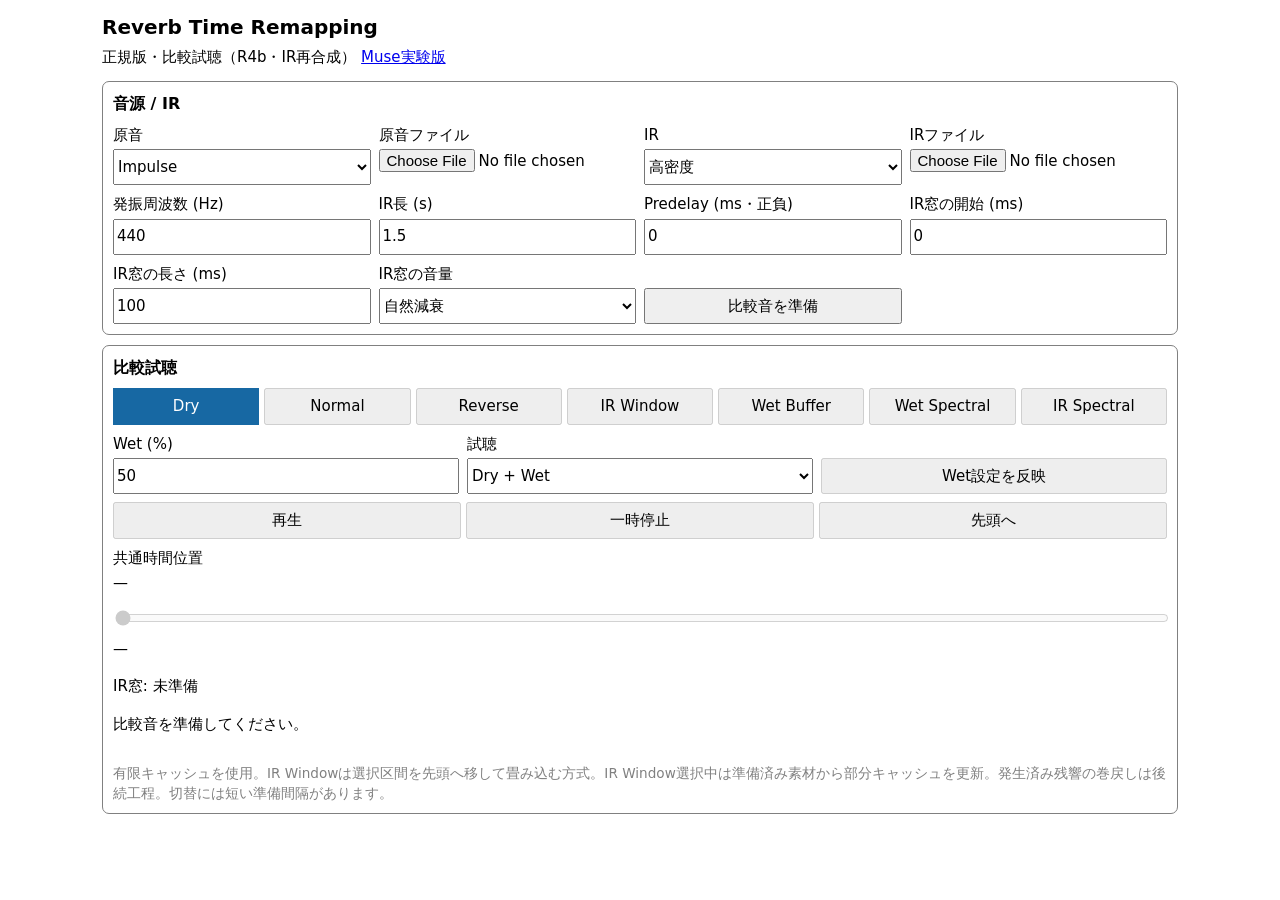
==== app/index.html @ 2ec61257 "Restore finite native audio input alongside shared WAV reader (#21)" ====
<!doctype html>
<html lang="ja"><head><meta charset="utf-8"><meta name="viewport" content="width=device-width,initial-scale=1">
<title>Reverb Time Remapping</title><link rel="stylesheet" href="style.css"></head>
<body><main>
<header><h1>Reverb Time Remapping</h1><p>正規版・比較試聴（R4b・IR再合成） <a href="../prototype/">Muse実験版</a></p></header>
<section aria-label="素材"><h2>音源 / IR</h2><div class="fields">
<label>原音<select id="source"><option value="impulse">Impulse</option><option value="sine">Sine</option><option value="square">Square</option><option value="saw">Saw</option><option value="noise">Noise</option><option value="chord">Chord</option><option value="piano-like">Piano風（合成）</option><option value="drums-like">Drums風（合成）</option><option value="file" disabled>読込音声</option></select></label>
<label>原音ファイル<input id="source-file" type="file" accept="audio/*,.wav,.mp3"></label>
<label>IR<select id="ir"><option value="dense">高密度</option><option value="delay">Delay</option><option value="sparse">初期反射</option><option value="band-decay">帯域別減衰</option><option value="file" disabled>読込音声</option></select></label>
<label>IRファイル<input id="ir-file" type="file" accept="audio/*,.wav,.mp3"></label>
<label>発振周波数 (Hz)<input id="frequency" type="number" min="20" max="20000" step="any" value="440"></label>
<label>IR長 (s)<input id="ir-length" type="number" min=".01" max="12" step="any" value="1.5"></label>
<label>Predelay (ms・正負)<input id="predelay" type="number" step="any" value="0"></label>
<label>IR窓の開始 (ms)<input id="ir-window-start" type="number" min="0" step="any" value="0"></label>
<label>IR窓の長さ (ms)<input id="ir-window-length" type="number" min="0.01" step="any" value="100"></label>
<label>IR窓の音量<select id="ir-calibration"><option value="natural">自然減衰</option><option value="compensated">RMS補正</option></select></label>
<button id="prepare" type="button">比較音を準備</button>
</div></section>
<section aria-label="比較試聴"><h2>比較試聴</h2><div class="modes" role="group" aria-label="方式">
<button data-mode="dry" aria-pressed="true">Dry</button><button data-mode="normal" aria-pressed="false">Normal</button><button data-mode="reverse" aria-pressed="false">Reverse</button><button data-mode="ir-window" aria-pressed="false">IR Window</button><button data-mode="wet-buffer" aria-pressed="false">Wet Buffer</button><button data-mode="wet-spectral" aria-pressed="false">Wet Spectral</button><button data-mode="ir-spectral" aria-pressed="false">IR Spectral</button>
</div><div class="fields">
<label>Wet (%)<input id="wet" inputmode="decimal" type="text"></label>
<label>試聴<select id="solo"><option value="mix">Dry + Wet</option><option value="dry">Dryのみ</option><option value="wet">Wetのみ</option></select></label><button id="apply-mix" disabled>Wet設定を反映</button>
</div><div class="modes"><button id="play" disabled>再生</button><button id="pause" disabled>一時停止</button><button id="stop" disabled>先頭へ</button></div>
<label>共通時間位置 <output id="time">—</output><input id="seek" type="range" min="0" max="1" step="1" value="0" disabled></label>
<div id="scrub-axes" hidden>
<h2>独立参照時間</h2>
<div class="fields">
<label>Wet参照音量<select id="wet-calibration"><option value="natural">自然減衰</option><option value="compensated">局所RMS補正</option></select></label>
<output id="wet-calibration-applied">Wet自然減衰 ×1</output>
<label>Source位置 <output id="source-position">—</output><input id="source-seek" type="range" min="0" max="1" step="1" value="0"></label>
<label>Source速度 (×)<input id="source-speed" type="number" min="-8" max="8" step="any" value="1"></label>
<label>Source反復<input id="source-repeat" type="checkbox"></label>
<label>Source反復方式<select id="source-loop-style"><option value="repeat">反復</option><option value="pingpong">往復</option></select></label>
<label>Source区間開始 (s)<input id="source-range-start" type="number" step="any" value="0"></label>
<label>Source区間終了 (s)<input id="source-range-end" type="number" step="any" value="0"></label>
<output id="source-range-applied">反復区間: —</output>
<label>Wet位置 <output id="wet-position">—</output><input id="wet-seek" type="range" min="0" max="1" step="1" value="0"></label>
<label>Wet速度 (×)<input id="wet-speed" type="number" min="-8" max="8" step="any" value="1"></label>
<label>Wet反復<input id="wet-repeat" type="checkbox"></label>
<label>Wet反復方式<select id="wet-loop-style"><option value="repeat">反復</option><option value="pingpong">往復</option></select></label>
<label>Wet区間開始 (s)<input id="wet-range-start" type="number" step="any" value="0"></label>
<label>Wet区間終了 (s)<input id="wet-range-end" type="number" step="any" value="0"></label>
<output id="wet-range-applied">反復区間: —</output>
</div><p class="note">0×: SourceとWet Bufferは局所50msループ、Wet Spectralは位相継続再合成。反復・往復区間は共通時間座標の秒で指定（終了点を含まない）。往復のPVは折返した波形文脈を解析します。固定時の局所波形は別。素材の無音部は無音。Wet補正は元のWetの局所50ms RMSを全体RMSへ近づける試聴用ゲインで、IR補正・Dry・Wet再合成自体は変更しません。Wetは準備済み通常残響の独立参照であり、現在のSource操作で再畳み込みしません。</p>
</div><div id="ir-live" hidden>
<label>IR窓の開始位置 (ms) <output id="window-request">—</output><input id="ir-window-scrub" type="range" min="0" max="1" step="any" value="0" disabled></label>
<p class="note">再生中も窓を更新できます。新しい有限キャッシュの準備まで前の音を維持します。</p>
</div><div id="ir-spectral-live" hidden>
<h2>IRスペクトル再合成</h2>
<div class="fields">
<label>IR参照開始 (ms)<input id="ir-spectral-start" type="number" min="0" step="any" value="0"></label>
<label>IR参照開始 <output id="ir-spectral-request">—</output><input id="ir-spectral-scrub" type="range" min="0" max="1" step="any" value="0"></label>
<label>IR参照速度 (×)<input id="ir-spectral-speed" type="number" min="-8" max="8" step="any" value="1"></label>
<label>再合成長 (ms)<input id="ir-spectral-length" type="number" min="0.01" step="any" value="100"></label>
<label>IR範囲外<select id="ir-spectral-boundary"><option value="zero">無音</option><option value="repeat">反復</option><option value="pingpong">往復</option></select></label>
<label>IR反復開始 (ms)<input id="ir-spectral-range-start" type="number" min="0" step="any" value="0"></label>
<label>IR反復終了 (ms)<input id="ir-spectral-range-end" type="number" min="0.01" step="any" value="100"></label>
<label>分析窓 (sample)<select id="ir-spectral-fft"><option>1024</option><option selected>2048</option><option>4096</option><option>8192</option></select></label>
<label>IR再合成音量<select id="ir-spectral-calibration"><option value="natural">自然減衰</option><option value="compensated">RMS補正</option></select></label>
</div><p><output id="ir-spectral-applied">IR未準備</output></p>
<p class="note">0×でも局所波形の振動は継続。往復は元IRの分析中心のみを折り返し、周囲の波形文脈は維持します。IR自身を有限カーネルへ再合成し、原音に畳み込みます。元IRより長い有限再合成はPCM予算内で比較範囲を拡張します。計算中は旧音を維持。既発生Wetの巻戻しとは異なります。</p>
</div><output id="gain">—</output><p><output id="window-range">IR窓: 未準備</output></p><p id="status" role="status" aria-live="polite">比較音を準備してください。</p>
<p class="note">有限キャッシュを使用。IR Windowは選択区間を先頭へ移して畳み込む方式。IR Window選択中は準備済み素材から部分キャッシュを更新。発生済み残響の巻戻しは後続工程。切替には短い準備間隔があります。</p></section>
</main><script type="module" src="main.mjs"></script></body></html>
---- app/style.css ----
*{box-sizing:border-box}html{color-scheme:light dark}body{margin:0;font:15px system-ui,sans-serif;line-height:1.5;background:Canvas;color:CanvasText}main{width:100%;padding:12px;max-width:1100px;margin:auto}h1{font-size:1.25rem;margin:0}h2{font-size:1rem;margin:0 0 8px}header p{margin:4px 0 12px}section{border:1px solid GrayText;border-radius:7px;padding:10px;margin-bottom:10px}.fields{display:grid;grid-template-columns:repeat(auto-fit,minmax(min(100%,220px),1fr));gap:8px;align-items:end}label{display:grid;gap:3px;min-width:0}input,select,button{font:inherit;color:inherit;min-width:0;max-width:100%;min-height:36px}input[type=file]{width:100%}button{cursor:pointer;padding:5px 10px}button[aria-pressed=true]{background:#1768a3;color:white;border:2px solid #1768a3}.modes{display:flex;gap:5px;flex-wrap:wrap;margin:8px 0}.modes button{flex:1}input[type=range]{width:100%}#status{min-height:3em;margin:5px 0;overflow-wrap:anywhere}.note{font-size:.85rem;color:GrayText;margin:0}[aria-invalid=true]{outline:2px solid #c44}output{font-variant-numeric:tabular-nums}a{color:LinkText}
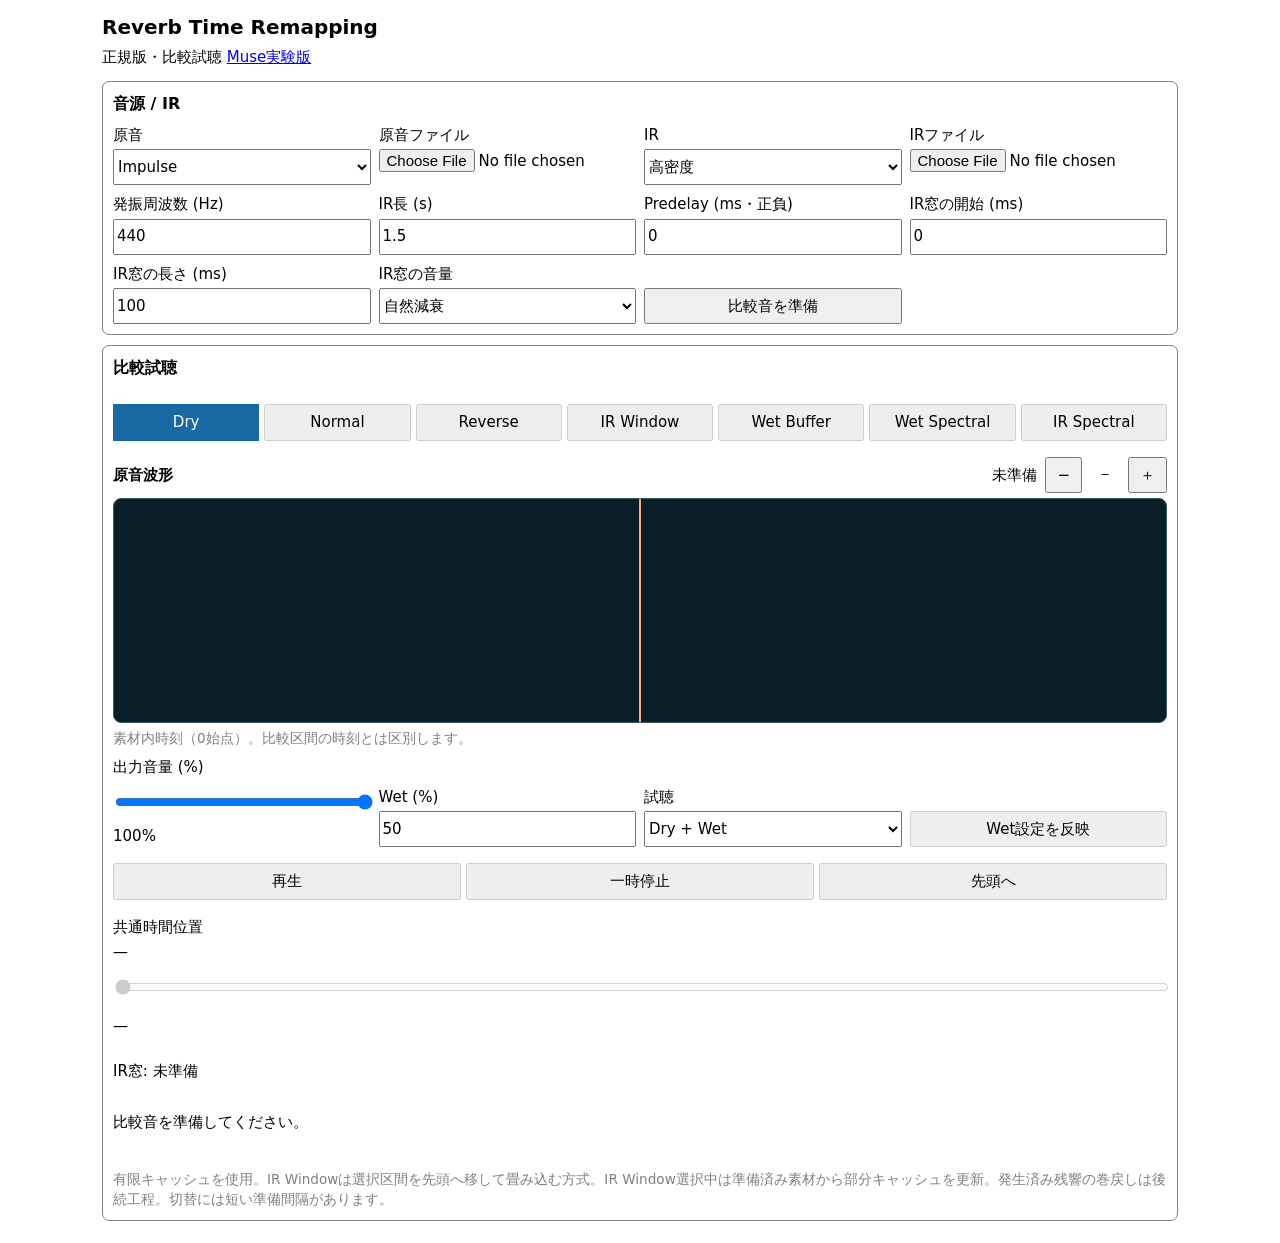
==== commit fb3f3daa: "P1-A1: ATF原音波形エディタと独立出力音量を正規プレイヤーへ接続" ====
--- a/app/index.html
+++ b/app/index.html
@@ -1,8 +1,8 @@
 <!doctype html>
 <html lang="ja"><head><meta charset="utf-8"><meta name="viewport" content="width=device-width,initial-scale=1">
-<title>Reverb Time Remapping</title><link rel="stylesheet" href="style.css"></head>
+<title>Reverb Time Remapping</title><link rel="stylesheet" href="style.css"><link rel="stylesheet" href="../shared/fw/digit-wheel-picker.css"><link rel="stylesheet" href="../shared/fw/parameter-context-menu.css"></head>
 <body><main>
-<header><h1>Reverb Time Remapping</h1><p>正規版・比較試聴（R4b・IR再合成） <a href="../prototype/">Muse実験版</a></p></header>
+<header><h1>Reverb Time Remapping</h1><p>正規版・比較試聴 <a href="../prototype/">Muse実験版</a></p></header>
 <section aria-label="素材"><h2>音源 / IR</h2><div class="fields">
 <label>原音<select id="source"><option value="impulse">Impulse</option><option value="sine">Sine</option><option value="square">Square</option><option value="saw">Saw</option><option value="noise">Noise</option><option value="chord">Chord</option><option value="piano-like">Piano風（合成）</option><option value="drums-like">Drums風（合成）</option><option value="file" disabled>読込音声</option></select></label>
 <label>原音ファイル<input id="source-file" type="file" accept="audio/*,.wav,.mp3"></label>
@@ -16,9 +16,17 @@
 <label>IR窓の音量<select id="ir-calibration"><option value="natural">自然減衰</option><option value="compensated">RMS補正</option></select></label>
 <button id="prepare" type="button">比較音を準備</button>
 </div></section>
-<section aria-label="比較試聴"><h2>比較試聴</h2><div class="modes" role="group" aria-label="方式">
+<section aria-label="比較試聴" class="audition"><h2>比較試聴</h2><div class="modes" role="group" aria-label="方式">
 <button data-mode="dry" aria-pressed="true">Dry</button><button data-mode="normal" aria-pressed="false">Normal</button><button data-mode="reverse" aria-pressed="false">Reverse</button><button data-mode="ir-window" aria-pressed="false">IR Window</button><button data-mode="wet-buffer" aria-pressed="false">Wet Buffer</button><button data-mode="wet-spectral" aria-pressed="false">Wet Spectral</button><button data-mode="ir-spectral" aria-pressed="false">IR Spectral</button>
-</div><div class="fields">
+</div>
+<div class="source-wave" id="source-wave-panel" aria-label="原音波形">
+<div class="wave-editor-toolbar"><strong>原音波形</strong><output id="source-wave-position">未準備</output><div class="wave-zoom-actions"><button id="wave-zoom-out" type="button" aria-label="波形を縮小">−</button><output id="wave-zoom-label" aria-live="off">—</output><button id="wave-zoom-in" type="button" aria-label="波形を拡大">＋</button></div></div>
+<div class="wave-detail-wrap" id="wave-detail-wrap"><canvas id="wave-detail" role="slider" tabindex="0" aria-label="原音の位置。タップ・ドラッグ・矢印キーで移動、ピンチまたはプラスマイナスで拡縮" aria-valuemin="0" aria-valuemax="0" aria-valuenow="0"></canvas>
+<div class="wave-detail-ruler" aria-hidden="true" hidden><span data-ruler-tick="0"></span><span data-ruler-tick="1"></span><span data-ruler-tick="2"></span><span data-ruler-tick="3"></span><span data-ruler-tick="4"></span></div>
+<span class="wave-center-head" aria-hidden="true"></span><span id="wave-a-marker" class="wave-marker" hidden aria-hidden="true">A</span><span id="wave-b-marker" class="wave-marker wave-marker-b" hidden aria-hidden="true">B</span><span id="wave-overview-selection" hidden></span></div>
+<p class="note" id="source-wave-note">素材内時刻（0始点）。比較区間の時刻とは区別します。</p></div>
+<div class="fields">
+<label>出力音量 (%)<input id="master-volume" type="range" min="0" max="100" step="any" value="100"><output id="master-volume-value">100%</output></label>
 <label>Wet (%)<input id="wet" inputmode="decimal" type="text"></label>
 <label>試聴<select id="solo"><option value="mix">Dry + Wet</option><option value="dry">Dryのみ</option><option value="wet">Wetのみ</option></select></label><button id="apply-mix" disabled>Wet設定を反映</button>
 </div><div class="modes"><button id="play" disabled>再生</button><button id="pause" disabled>一時停止</button><button id="stop" disabled>先頭へ</button></div>
--- a/app/style.css
+++ b/app/style.css
@@ -1 +1,19 @@
 *{box-sizing:border-box}html{color-scheme:light dark}body{margin:0;font:15px system-ui,sans-serif;line-height:1.5;background:Canvas;color:CanvasText}main{width:100%;padding:12px;max-width:1100px;margin:auto}h1{font-size:1.25rem;margin:0}h2{font-size:1rem;margin:0 0 8px}header p{margin:4px 0 12px}section{border:1px solid GrayText;border-radius:7px;padding:10px;margin-bottom:10px}.fields{display:grid;grid-template-columns:repeat(auto-fit,minmax(min(100%,220px),1fr));gap:8px;align-items:end}label{display:grid;gap:3px;min-width:0}input,select,button{font:inherit;color:inherit;min-width:0;max-width:100%;min-height:36px}input[type=file]{width:100%}button{cursor:pointer;padding:5px 10px}button[aria-pressed=true]{background:#1768a3;color:white;border:2px solid #1768a3}.modes{display:flex;gap:5px;flex-wrap:wrap;margin:8px 0}.modes button{flex:1}input[type=range]{width:100%}#status{min-height:3em;margin:5px 0;overflow-wrap:anywhere}.note{font-size:.85rem;color:GrayText;margin:0}[aria-invalid=true]{outline:2px solid #c44}output{font-variant-numeric:tabular-nums}a{color:LinkText}
+
+/* The ATF editor owns gestures, signal painting and the ruler. These scoped
+   layout rules adapt its existing wave-detail structure to RTR's panel,
+   rather than loading ATF's app-specific global stylesheet. */
+.audition{display:grid;gap:8px}.source-wave{display:grid;gap:5px;min-width:0}
+.wave-editor-toolbar{display:flex;align-items:center;gap:8px;flex-wrap:wrap}
+#source-wave-position{margin-inline-start:auto}.wave-zoom-actions{display:flex;align-items:center;gap:5px;user-select:none;-webkit-user-select:none}
+.wave-zoom-actions button{min-width:36px;touch-action:none;user-select:none;-webkit-user-select:none;-webkit-touch-callout:none}
+.wave-zoom-actions output{min-width:5ch;text-align:center;font:12px ui-monospace,monospace}
+.wave-detail-wrap{position:relative;overflow:hidden;border:1px solid #3a6064;border-radius:8px;background:#0a1e27;height:clamp(140px,25vh,225px);touch-action:none}
+.wave-detail-wrap canvas{display:block;width:100%;height:100%;touch-action:none;cursor:grab;outline-offset:-3px}
+.wave-detail-wrap canvas:active{cursor:grabbing}
+.wave-detail-ruler{position:absolute;inset:0;pointer-events:none;color:#b8dfdb;font:11px ui-monospace,monospace}
+.wave-detail-ruler>[data-ruler-tick]{position:absolute;top:3px;white-space:nowrap}
+.wave-center-head{position:absolute;z-index:4;pointer-events:none;top:0;bottom:0;left:50%;width:2px;transform:translateX(-50%);background:#ffac72}
+.wave-marker{position:absolute;pointer-events:none;top:28px;transform:translateX(-50%);padding:2px 6px;font-size:12px;font-weight:bold;color:#11232a;background:#6be2c4;border-radius:3px}.wave-marker-b{background:#ffd38a}
+.source-wave[data-loop-available=false] .wave-marker{display:none!important}
+@media(max-width:560px){main{padding:8px}.audition .fields{grid-template-columns:repeat(auto-fit,minmax(min(100%,150px),1fr))}.wave-detail-wrap{height:clamp(124px,23vh,210px)}}
--- a/shared/fw/digit-wheel-picker.css
+++ b/shared/fw/digit-wheel-picker.css
@@ -0,0 +1,34 @@
+.vr-wheel-overlay{position:fixed;inset:0;z-index:3000;display:flex;align-items:flex-end;justify-content:center}
+.vr-wheel-overlay[hidden]{display:none!important}
+.vr-wheel-backdrop{position:absolute;inset:0;background:rgba(0,0,0,.58)}
+.vr-wheel-sheet{position:relative;box-sizing:border-box;width:min(100%,440px);
+  max-height:min(420px,92dvh);padding:0 8px max(12px,env(safe-area-inset-bottom));
+  border:1px solid #578276;border-radius:16px 16px 0 0;
+  background:#173831;color:#e8fff7;box-shadow:0 -8px 32px #0007}
+.vr-wheel-header{display:flex;align-items:center;justify-content:space-between;
+  gap:8px;padding:10px 3px;font-size:14px}
+.vr-wheel-header button{min-width:68px;min-height:40px;padding:5px 9px;
+  color:#d8fff0;background:#275147;border:1px solid #658f83;border-radius:7px}
+.vr-wheel-scroller{position:relative;overflow:hidden}
+.vr-wheel-columns{display:flex;align-items:center;justify-content:safe center;
+  gap:3px;padding:0 4px;max-width:100%;overflow-x:auto;scrollbar-width:thin}
+.vr-wheel-track{flex:0 0 32px;width:32px;height:210px;overflow-y:auto;
+  position:relative;scroll-snap-type:y mandatory;overscroll-behavior:contain;
+  -webkit-overflow-scrolling:touch;scrollbar-width:none;touch-action:pan-x pan-y;
+  border-radius:5px;outline-offset:-2px}
+.vr-wheel-track::-webkit-scrollbar{display:none}
+.vr-wheel-pad{height:84px;min-height:84px;scroll-snap-align:none}
+.vr-wheel-item{height:42px;display:flex;align-items:center;justify-content:center;
+  font-size:19px;font-variant-numeric:tabular-nums;scroll-snap-align:center;
+  color:#8eaca4;user-select:none}
+.vr-wheel-item.is-selected{color:#fff;font-weight:700}
+.vr-wheel-dot{align-self:center;flex:0 0 7px;text-align:center;font-size:19px}
+.vr-wheel-selection{position:absolute;left:0;right:0;top:84px;height:42px;
+  border-block:1px solid #8bdbc5;background:rgba(126,213,184,.1);
+  border-radius:6px;pointer-events:none}
+.vr-wheel-value{display:block;text-align:center;min-height:22px;
+  margin:6px 0 2px;color:#c8eade;font-size:14px;font-variant-numeric:tabular-nums}
+.vr-wheel-value[data-valid="false"]{color:#ffd3aa}
+@media(max-width:360px){.vr-wheel-track{flex-basis:28px;width:28px}
+  .vr-wheel-item{font-size:17px}.vr-wheel-columns{gap:2px}}
+@media(prefers-reduced-motion:reduce){.vr-wheel-track{scroll-behavior:auto}}
--- a/shared/fw/parameter-context-menu.css
+++ b/shared/fw/parameter-context-menu.css
@@ -0,0 +1,13 @@
+/* Shared transient parameter context menu, including snap and radio options. */
+#fw-unit-snap-menu{position:fixed;z-index:2147483645;min-width:180px;
+ max-width:calc(100vw - 16px);padding:5px;border:1px solid #477e75;
+ border-radius:9px;background:#132b2f;box-shadow:0 12px 32px #000a;
+ color:#e6f8f2;font:13px/1.3 system-ui,sans-serif}
+#fw-unit-snap-menu[hidden]{display:none!important}
+#fw-unit-snap-menu button{display:block;width:100%;border:0;border-radius:6px;
+ padding:11px 14px;text-align:left;background:transparent;color:inherit;font:inherit;
+ cursor:pointer;white-space:nowrap}
+#fw-unit-snap-menu button:hover,#fw-unit-snap-menu button:focus-visible{
+ background:#315f56;outline:2px solid #8edec7;outline-offset:-2px}
+#fw-unit-snap-menu button[role=menuitemradio][aria-checked=true]{font-weight:700;background:#315f56}
+#fw-unit-snap-menu button[role=menuitemradio][aria-checked=true]::before{content:'✓ ';color:#8edec7}
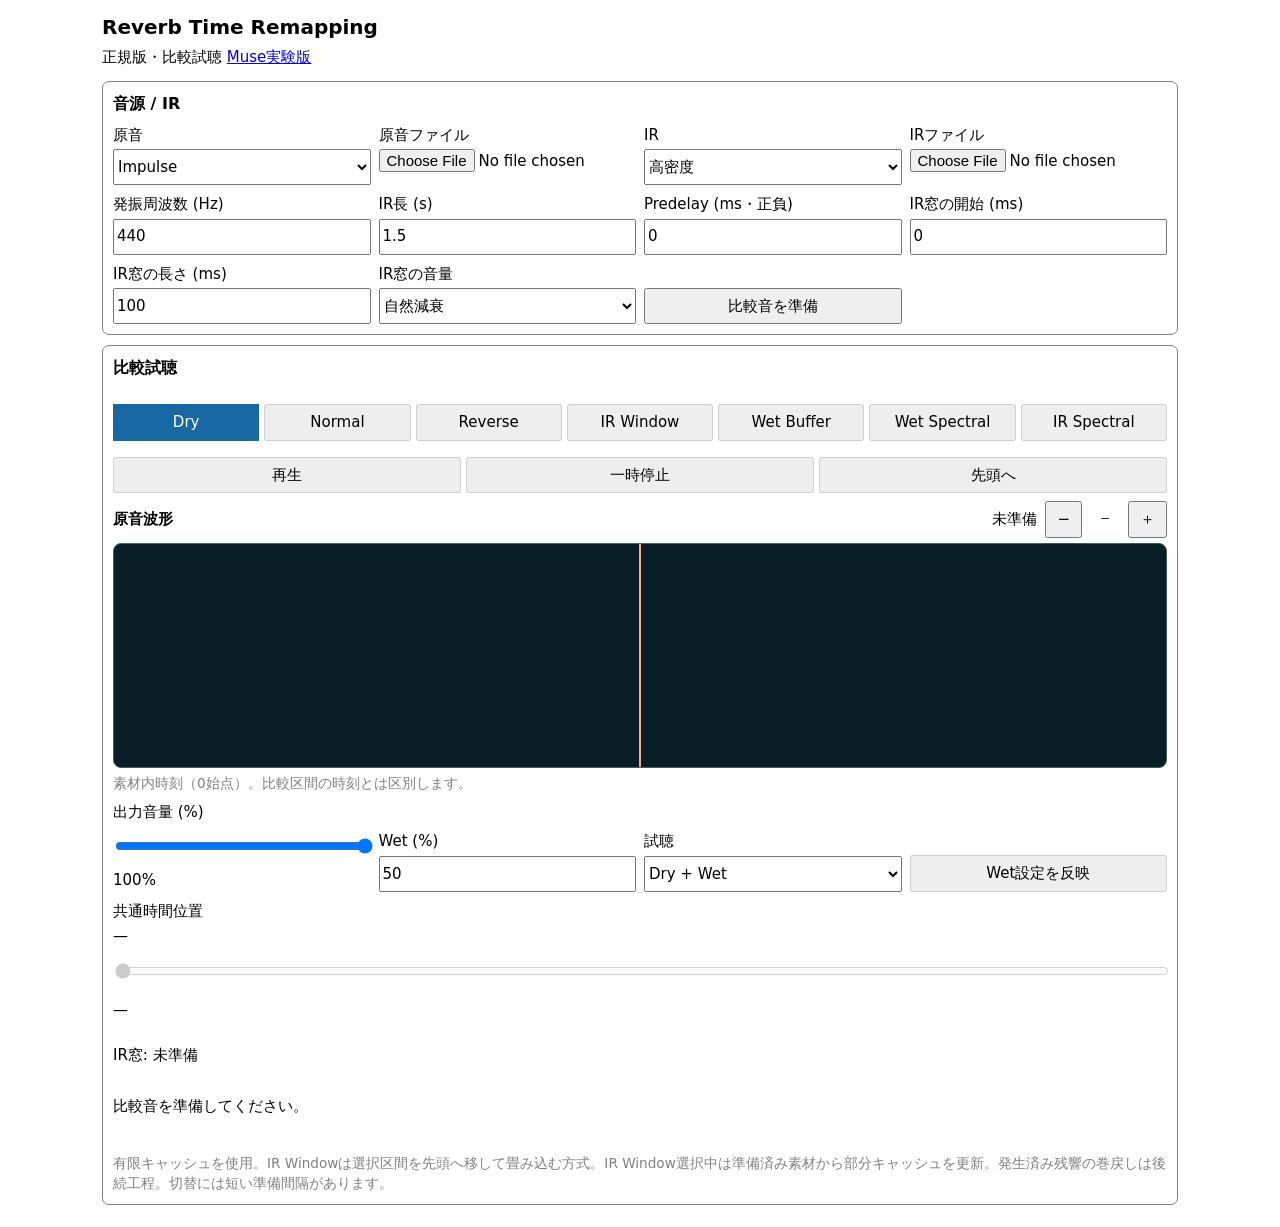
==== commit d63354b1: "P1-A1: モバイルのintrinsic幅と主要transport配置を修正" ====
--- a/app/index.html
+++ b/app/index.html
@@ -19,6 +19,7 @@
 <section aria-label="比較試聴" class="audition"><h2>比較試聴</h2><div class="modes" role="group" aria-label="方式">
 <button data-mode="dry" aria-pressed="true">Dry</button><button data-mode="normal" aria-pressed="false">Normal</button><button data-mode="reverse" aria-pressed="false">Reverse</button><button data-mode="ir-window" aria-pressed="false">IR Window</button><button data-mode="wet-buffer" aria-pressed="false">Wet Buffer</button><button data-mode="wet-spectral" aria-pressed="false">Wet Spectral</button><button data-mode="ir-spectral" aria-pressed="false">IR Spectral</button>
 </div>
+<div class="transport-row"><div class="modes"><button id="play" disabled>再生</button><button id="pause" disabled>一時停止</button><button id="stop" disabled>先頭へ</button></div></div>
 <div class="source-wave" id="source-wave-panel" aria-label="原音波形">
 <div class="wave-editor-toolbar"><strong>原音波形</strong><output id="source-wave-position">未準備</output><div class="wave-zoom-actions"><button id="wave-zoom-out" type="button" aria-label="波形を縮小">−</button><output id="wave-zoom-label" aria-live="off">—</output><button id="wave-zoom-in" type="button" aria-label="波形を拡大">＋</button></div></div>
 <div class="wave-detail-wrap" id="wave-detail-wrap"><canvas id="wave-detail" role="slider" tabindex="0" aria-label="原音の位置。タップ・ドラッグ・矢印キーで移動、ピンチまたはプラスマイナスで拡縮" aria-valuemin="0" aria-valuemax="0" aria-valuenow="0"></canvas>
@@ -29,7 +30,7 @@
 <label>出力音量 (%)<input id="master-volume" type="range" min="0" max="100" step="any" value="100"><output id="master-volume-value">100%</output></label>
 <label>Wet (%)<input id="wet" inputmode="decimal" type="text"></label>
 <label>試聴<select id="solo"><option value="mix">Dry + Wet</option><option value="dry">Dryのみ</option><option value="wet">Wetのみ</option></select></label><button id="apply-mix" disabled>Wet設定を反映</button>
-</div><div class="modes"><button id="play" disabled>再生</button><button id="pause" disabled>一時停止</button><button id="stop" disabled>先頭へ</button></div>
+</div>
 <label>共通時間位置 <output id="time">—</output><input id="seek" type="range" min="0" max="1" step="1" value="0" disabled></label>
 <div id="scrub-axes" hidden>
 <h2>独立参照時間</h2>
--- a/app/style.css
+++ b/app/style.css
@@ -3,12 +3,12 @@
 /* The ATF editor owns gestures, signal painting and the ruler. These scoped
    layout rules adapt its existing wave-detail structure to RTR's panel,
    rather than loading ATF's app-specific global stylesheet. */
-.audition{display:grid;gap:8px}.source-wave{display:grid;gap:5px;min-width:0}
+.audition{display:grid;grid-template-columns:minmax(0,1fr);gap:8px;min-width:0}.audition>*{min-width:0}.source-wave{display:grid;grid-template-columns:minmax(0,1fr);gap:5px;min-width:0}.transport-row .modes{margin:0}.transport-row button{flex:1 1 0;min-width:0}
 .wave-editor-toolbar{display:flex;align-items:center;gap:8px;flex-wrap:wrap}
 #source-wave-position{margin-inline-start:auto}.wave-zoom-actions{display:flex;align-items:center;gap:5px;user-select:none;-webkit-user-select:none}
 .wave-zoom-actions button{min-width:36px;touch-action:none;user-select:none;-webkit-user-select:none;-webkit-touch-callout:none}
 .wave-zoom-actions output{min-width:5ch;text-align:center;font:12px ui-monospace,monospace}
-.wave-detail-wrap{position:relative;overflow:hidden;border:1px solid #3a6064;border-radius:8px;background:#0a1e27;height:clamp(140px,25vh,225px);touch-action:none}
+.wave-detail-wrap{position:relative;overflow:hidden;min-width:0;border:1px solid #3a6064;border-radius:8px;background:#0a1e27;height:clamp(140px,25vh,225px);touch-action:none}
 .wave-detail-wrap canvas{display:block;width:100%;height:100%;touch-action:none;cursor:grab;outline-offset:-3px}
 .wave-detail-wrap canvas:active{cursor:grabbing}
 .wave-detail-ruler{position:absolute;inset:0;pointer-events:none;color:#b8dfdb;font:11px ui-monospace,monospace}
@@ -17,3 +17,8 @@
 .wave-marker{position:absolute;pointer-events:none;top:28px;transform:translateX(-50%);padding:2px 6px;font-size:12px;font-weight:bold;color:#11232a;background:#6be2c4;border-radius:3px}.wave-marker-b{background:#ffd38a}
 .source-wave[data-loop-available=false] .wave-marker{display:none!important}
 @media(max-width:560px){main{padding:8px}.audition .fields{grid-template-columns:repeat(auto-fit,minmax(min(100%,150px),1fr))}.wave-detail-wrap{height:clamp(124px,23vh,210px)}}
+
+/* Prevent intrinsic canvas backing-store and form values from widening a
+   mobile CSS viewport. No overflow clipping of controls. */
+main,section,.fields,.wave-editor-toolbar{min-width:0}
+.audition .note{overflow-wrap:anywhere}
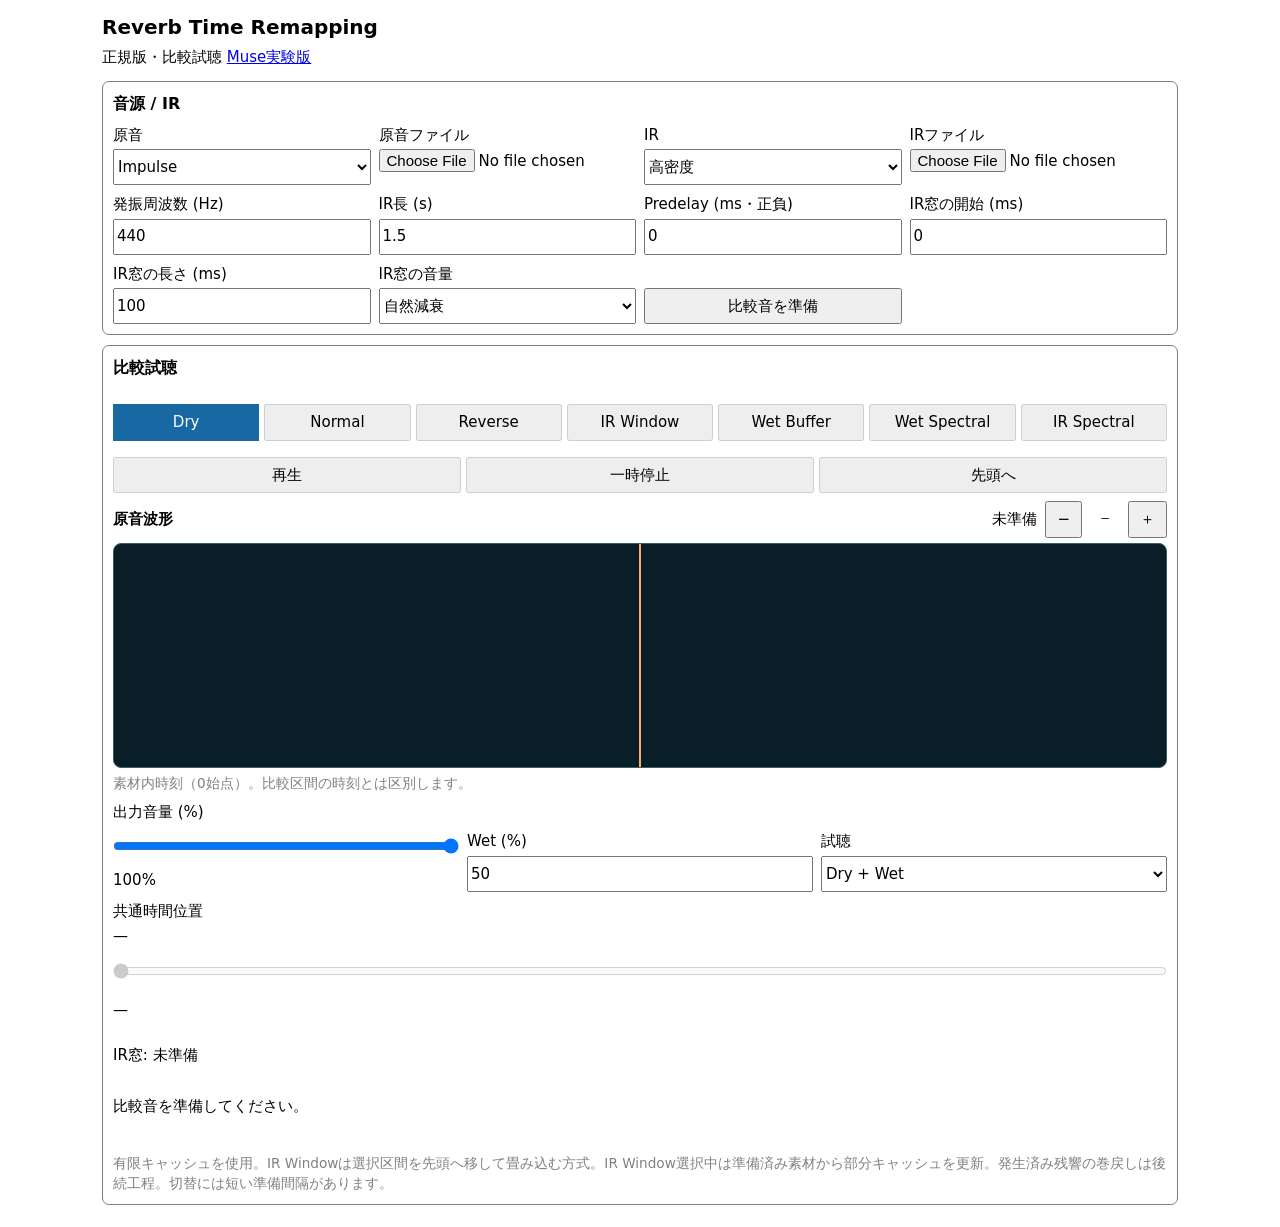
==== commit 5d16e939: "feat: auto-prepare comparison audio" ====
--- a/app/index.html
+++ b/app/index.html
@@ -29,7 +29,7 @@
 <div class="fields">
 <label>出力音量 (%)<input id="master-volume" type="range" min="0" max="100" step="any" value="100"><output id="master-volume-value">100%</output></label>
 <label>Wet (%)<input id="wet" inputmode="decimal" type="text"></label>
-<label>試聴<select id="solo"><option value="mix">Dry + Wet</option><option value="dry">Dryのみ</option><option value="wet">Wetのみ</option></select></label><button id="apply-mix" disabled>Wet設定を反映</button>
+<label>試聴<select id="solo"><option value="mix">Dry + Wet</option><option value="dry">Dryのみ</option><option value="wet">Wetのみ</option></select></label>
 </div>
 <label>共通時間位置 <output id="time">—</output><input id="seek" type="range" min="0" max="1" step="1" value="0" disabled></label>
 <div id="scrub-axes" hidden>
--- a/app/style.css
+++ b/app/style.css
@@ -22,3 +22,10 @@
    mobile CSS viewport. No overflow clipping of controls. */
 main,section,.fields,.wave-editor-toolbar{min-width:0}
 .audition .note{overflow-wrap:anywhere}
+
+/* Constrain intrinsic label tracks; long status/filename text must wrap,
+   not enlarge the mobile layout viewport. Native ranges use their full
+   available track, without the UA's extra horizontal margins. */
+body{overflow-wrap:anywhere;-webkit-text-size-adjust:100%;text-size-adjust:100%}
+label{grid-template-columns:minmax(0,1fr)}
+input[type=range]{margin-inline:0;min-inline-size:0}
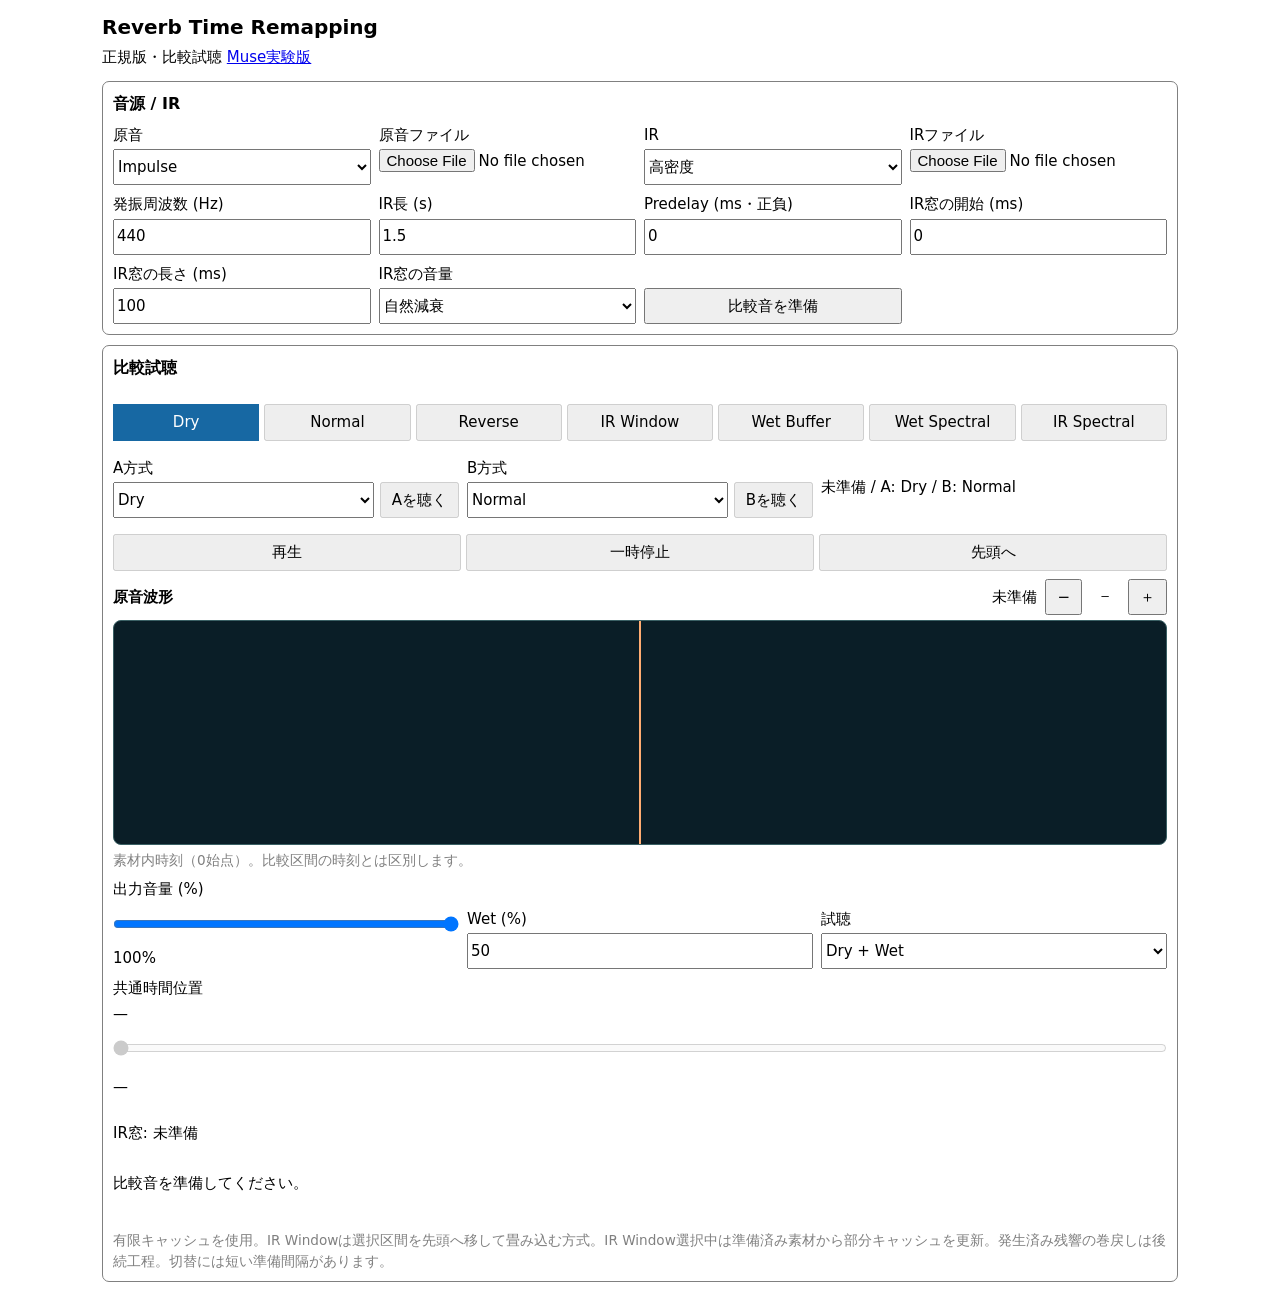
==== commit b660b63f: "feat: add A/B mode selection" ====
--- a/app/index.html
+++ b/app/index.html
@@ -18,6 +18,11 @@
 </div></section>
 <section aria-label="比較試聴" class="audition"><h2>比較試聴</h2><div class="modes" role="group" aria-label="方式">
 <button data-mode="dry" aria-pressed="true">Dry</button><button data-mode="normal" aria-pressed="false">Normal</button><button data-mode="reverse" aria-pressed="false">Reverse</button><button data-mode="ir-window" aria-pressed="false">IR Window</button><button data-mode="wet-buffer" aria-pressed="false">Wet Buffer</button><button data-mode="wet-spectral" aria-pressed="false">Wet Spectral</button><button data-mode="ir-spectral" aria-pressed="false">IR Spectral</button>
+</div>
+<div class="ab-controls" role="group" aria-label="A/B方式比較">
+<div class="ab-side"><label>A方式<select id="ab-a-mode"></select></label><button id="ab-listen-a" type="button" aria-pressed="false">Aを聴く</button></div>
+<div class="ab-side"><label>B方式<select id="ab-b-mode"></select></label><button id="ab-listen-b" type="button" aria-pressed="false">Bを聴く</button></div>
+<output id="ab-state">未準備</output>
 </div>
 <div class="transport-row"><div class="modes"><button id="play" disabled>再生</button><button id="pause" disabled>一時停止</button><button id="stop" disabled>先頭へ</button></div></div>
 <div class="source-wave" id="source-wave-panel" aria-label="原音波形">
@@ -51,9 +56,22 @@
 <label>Wet区間開始 (s)<input id="wet-range-start" type="number" step="any" value="0"></label>
 <label>Wet区間終了 (s)<input id="wet-range-end" type="number" step="any" value="0"></label>
 <output id="wet-range-applied">反復区間: —</output>
-</div><p class="note">0×: SourceとWet Bufferは局所50msループ、Wet Spectralは位相継続再合成。反復・往復区間は共通時間座標の秒で指定（終了点を含まない）。往復のPVは折返した波形文脈を解析します。固定時の局所波形は別。素材の無音部は無音。Wet補正は元のWetの局所50ms RMSを全体RMSへ近づける試聴用ゲインで、IR補正・Dry・Wet再合成自体は変更しません。Wetは準備済み通常残響の独立参照であり、現在のSource操作で再畳み込みしません。</p>
+</div>
+<div class="source-wave wet-wave" id="wet-wave-panel" aria-label="Wet波形と時間位置" hidden>
+<div class="wave-editor-toolbar"><strong>Wet波形 / 時間位置</strong><output id="wet-wave-position">未準備</output><div class="wave-zoom-actions"><button id="wet-wave-zoom-out" type="button" aria-label="Wet波形を縮小">−</button><output id="wet-wave-zoom-label" aria-live="off">—</output><button id="wet-wave-zoom-in" type="button" aria-label="Wet波形を拡大">＋</button></div></div>
+<div class="wave-detail-wrap" id="wet-wave-detail-wrap"><canvas id="wet-wave-detail" role="slider" tabindex="0" aria-label="Wet出力の位置。タップ・ドラッグ・矢印キーで移動、ピンチまたはプラスマイナスで拡縮" aria-valuemin="0" aria-valuemax="0" aria-valuenow="0"></canvas>
+<div class="wave-detail-ruler" aria-hidden="true" hidden><span data-ruler-tick="0"></span><span data-ruler-tick="1"></span><span data-ruler-tick="2"></span><span data-ruler-tick="3"></span><span data-ruler-tick="4"></span></div>
+<span class="wave-center-head" aria-hidden="true"></span><span id="wet-wave-a-marker" class="wave-marker" hidden aria-hidden="true">A</span><span id="wet-wave-b-marker" class="wave-marker wave-marker-b" hidden aria-hidden="true">B</span><span id="wet-wave-overview-selection" hidden></span></div>
+<p class="note" id="wet-wave-note">Wetの実出力PCM。Source素材座標とは独立しています。</p></div>
+<p class="note">0×: SourceとWet Bufferは局所50msループ、Wet Spectralは位相継続再合成。反復区間は共通時間座標の秒で指定（終了点を含まない）。長尺音源の往復と局所RMS補正は未対応です。往復のPVは折返した波形文脈を解析します。固定時の局所波形は別。素材の無音部は無音。Wet補正は元のWetの局所50ms RMSを全体RMSへ近づける試聴用ゲインで、IR補正・Dry・Wet再合成自体は変更しません。Wetは通常残響の独立参照であり、現在のSource操作で再畳み込みしません。長尺では要求範囲のWet PCMだけを逐次生成します。</p>
 </div><div id="ir-live" hidden>
 <label>IR窓の開始位置 (ms) <output id="window-request">—</output><input id="ir-window-scrub" type="range" min="0" max="1" step="any" value="0" disabled></label>
+<div class="source-wave ir-wave" id="ir-wave-panel" aria-label="IR波形と時間窓">
+<div class="wave-editor-toolbar"><strong>IR波形 / 窓の端</strong><output id="ir-wave-selection">未準備</output><div class="wave-zoom-actions"><button id="ir-wave-zoom-out" type="button" aria-label="IR波形を縮小">−</button><output id="ir-wave-zoom-label" aria-live="off">—</output><button id="ir-wave-zoom-in" type="button" aria-label="IR波形を拡大">＋</button></div></div>
+<div class="wave-detail-wrap" id="ir-wave-detail-wrap"><canvas id="ir-wave-detail" role="slider" tabindex="0" aria-label="IR時間窓の位置。波形をタップ・ドラッグし、A/B端を調整" aria-valuemin="0" aria-valuemax="0" aria-valuenow="0"></canvas>
+<div class="wave-detail-ruler" aria-hidden="true" hidden><span data-ruler-tick="0"></span><span data-ruler-tick="1"></span><span data-ruler-tick="2"></span><span data-ruler-tick="3"></span><span data-ruler-tick="4"></span></div>
+<span id="ir-wave-a-marker" class="wave-marker" hidden aria-hidden="true">A</span><span id="ir-wave-b-marker" class="wave-marker wave-marker-b" hidden aria-hidden="true">B</span><span id="ir-wave-overview-selection" hidden></span></div>
+<p class="note">実IR波形のA/B端で窓の開始と長さを調整します。タップ・ドラッグ・矢印キー・ズームはIR素材内の時間です。</p></div>
 <p class="note">再生中も窓を更新できます。新しい有限キャッシュの準備まで前の音を維持します。</p>
 </div><div id="ir-spectral-live" hidden>
 <h2>IRスペクトル再合成</h2>
--- a/app/style.css
+++ b/app/style.css
@@ -4,6 +4,7 @@
    layout rules adapt its existing wave-detail structure to RTR's panel,
    rather than loading ATF's app-specific global stylesheet. */
 .audition{display:grid;grid-template-columns:minmax(0,1fr);gap:8px;min-width:0}.audition>*{min-width:0}.source-wave{display:grid;grid-template-columns:minmax(0,1fr);gap:5px;min-width:0}.transport-row .modes{margin:0}.transport-row button{flex:1 1 0;min-width:0}
+.ab-controls{display:grid;grid-template-columns:repeat(auto-fit,minmax(min(100%,250px),1fr));gap:8px;align-items:end;margin:0 0 8px}.ab-side{display:grid;grid-template-columns:minmax(0,1fr) auto;gap:6px;align-items:end;min-width:0}.ab-side button{white-space:nowrap}#ab-state{align-self:center;overflow-wrap:anywhere}
 .wave-editor-toolbar{display:flex;align-items:center;gap:8px;flex-wrap:wrap}
 #source-wave-position{margin-inline-start:auto}.wave-zoom-actions{display:flex;align-items:center;gap:5px;user-select:none;-webkit-user-select:none}
 .wave-zoom-actions button{min-width:36px;touch-action:none;user-select:none;-webkit-user-select:none;-webkit-touch-callout:none}
@@ -16,6 +17,8 @@
 .wave-center-head{position:absolute;z-index:4;pointer-events:none;top:0;bottom:0;left:50%;width:2px;transform:translateX(-50%);background:#ffac72}
 .wave-marker{position:absolute;pointer-events:none;top:28px;transform:translateX(-50%);padding:2px 6px;font-size:12px;font-weight:bold;color:#11232a;background:#6be2c4;border-radius:3px}.wave-marker-b{background:#ffd38a}
 .source-wave[data-loop-available=false] .wave-marker{display:none!important}
+.ir-wave .wave-detail-wrap{height:clamp(110px,19vh,180px)}
+.wet-wave .wave-detail-wrap{height:clamp(124px,21vh,200px)}
 @media(max-width:560px){main{padding:8px}.audition .fields{grid-template-columns:repeat(auto-fit,minmax(min(100%,150px),1fr))}.wave-detail-wrap{height:clamp(124px,23vh,210px)}}
 
 /* Prevent intrinsic canvas backing-store and form values from widening a
